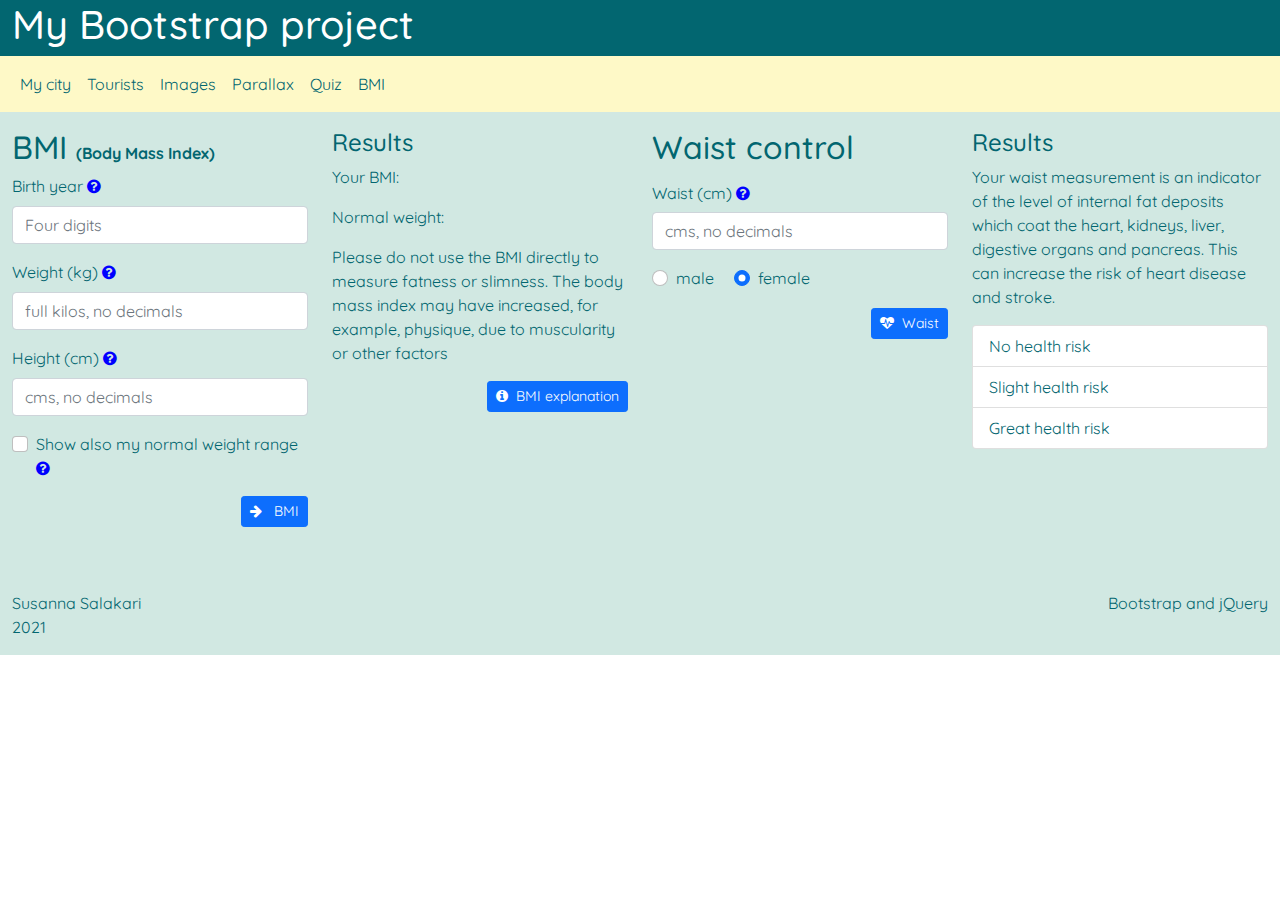
==== bmiSS.html @ 820cb2cc "jQuery + Bootstrap course work" ====
<!DOCTYPE html>
<html lang="en">
<head>
    <meta charset="UTF-8">
    <meta http-equiv="X-UA-Compatible" content="IE=edge">
    <meta name="viewport" content="width=device-width, initial-scale=1.0">
    <meta content="Susanna Salakari" name="author">
    <title>BMI, My Bootstrap project - SS</title>
    <link rel="stylesheet" href="css/bootstrap.css">
    <link rel="stylesheet" href="https://stackpath.bootstrapcdn.com/font-awesome/4.7.0/css/font-awesome.min.css" integrity="sha384-wvfXpqpZZVQGK6TAh5PVlGOfQNHSoD2xbE+QkPxCAFlNEevoEH3Sl0sibVcOQVnN" crossorigin="anonymous">
    <link rel="stylesheet" href="css/salakari.css">
</head>
<body>
    <main class="container-fluid">

        <!-- <div class="col-md  border-end border-secondary">
            <h2>Messages</h2>
            <button id="message2" class="btn btn-secondary"
                type="button" onclick="message2();">Message 2</button>                       
        </div>    -->

        <header class="row">
            <div class="col-12">
                <h1>My Bootstrap project</h1>
            </div>
            <!-- navbar: perusasettelu -->
            <nav class="navbar navbar-expand-md navbar-light bg-light">
                <!-- <div class="container-fluid"> -->
                    <!-- hampurilaisvalikko -->
                    <button type="button" class="navbar-toggler"
                    data-bs-toggle="collapse" data-bs-target="#valikko"
                    aria-controls="valikko" aria-expanded="false"
                    aria-label="Toggle navigation">
                    <span class="navbar-toggler-icon"></span>
                    </button>
                    <!-- tästä alkaa varsinainen valikko -->
                    <div class="collapse navbar-collapse" id="valikko">
                        <ul class="navbar-nav">
                            <li class="nav-item">
                                <a class="nav-link" aria-current="page" 
                                href="index.html">My city</a>
                            </li>
                            <li class="nav-item">
                                <a class="nav-link" aria-current="page" 
                                href="touristsSS.html">Tourists</a>
                            </li>
                            <li class="nav-item">
                                <a class="nav-link" aria-current="page" 
                                href="imagesSS.html">Images</a>
                            </li>
                            <li class="nav-item">
                                <a class="nav-link" aria-current="page" 
                                href="parallaxSS.html">Parallax</a>
                            </li>
                            <li class="nav-item">
                                <a class="nav-link" aria-current="page" 
                                href="QuizSS.html">Quiz</a>
                            </li>
                            <li class="nav-item">
                                <a class="nav-link" aria-current="page" 
                                href="bmiSS.html">BMI</a>
                            </li>
                        </ul>
                    </div>
                </div>
            </nav>
        </header>

        <section class="row" id="bmipage">

            <div class="col-sm-6 col-lg-3 mt-3" >
                <h2>BMI <span id="bmismall">(Body Mass Index)</span></h2>
                <form>
                    <div class="mb-3">
                        <label for="svuosi" class="form-label">Birth year</label>
                        <a data-bs-container="body" 
                        data-bs-toggle="popover" 
                        data-bs-placement="right" 
                        title="What's my birth year?"
                        data-bs-content="Birth year is the year you were born, silly!"
                        data-bs-trigger="focus"
                        tabindex="0">
                        <i class="fa fa-question-circle" aria-hidden="true"></i>
                        </a>
                        <input type="text" class="form-control bmiinputs" id="svuosi" placeholder="Four digits">
                    </div>
                    <div class="mb-3">
                        <label for="paino" class="form-label">Weight (kg)</label>
                        <a data-bs-container="body" 
                        data-bs-toggle="popover" 
                        data-bs-placement="right" 
                        title="What is my weight?"
                        data-bs-content="Better jump on a scale and check!"
                        data-bs-trigger="focus"
                        tabindex="0">
                        <i class="fa fa-question-circle" aria-hidden="true"></i>
                        </a>
                        <input type="text" class="form-control bmiinputs" id="paino" placeholder="full kilos, no decimals">
                    </div>
                    <div class="mb-3">
                        <label for="pituus" class="form-label">Height (cm)</label>
                        <a data-bs-container="body" 
                        data-bs-toggle="popover" 
                        data-bs-placement="right" 
                        title="What is my height?"
                        data-bs-content="Measure from the top of your head to the tips of your toes - standing on tiptoes is CHEATING!"
                        data-bs-trigger="focus"
                        tabindex="0">
                        <i class="fa fa-question-circle" aria-hidden="true"></i>
                        </a>
                        <input type="text" class="form-control bmiinputs" id="pituus" placeholder="cms, no decimals">
                    </div>
                    <div class="form-check">
                        <input class="form-check-input" type="checkbox" id="shownormal">
                        <label class="form-check-label" for="shownormal">
                          Show also my normal weight range
                        </label>
                        <a data-bs-container="body" 
                        data-bs-toggle="popover" 
                        data-bs-placement="right" 
                        title="What is normal weight range?"
                        data-bs-content="The amount you should weigh to be healthy!"
                        data-bs-trigger="focus"
                        tabindex="0">
                        <i class="fa fa-question-circle" aria-hidden="true"></i>
                        </a>
                    </div>

                    <div class="text-end mt-3">
                        <button type="button" class="btn btn-primary btn-sm" id="bmibutton">
                        <i class="fa fa-arrow-right" aria-hidden="true"></i> &nbsp; BMI</button>
                    </div>
                    <p id="testi9"></p>
                </form> 
            </div>

            <div class="col-sm-6 col-lg-3 mt-3">
                <h4>Results</h4>
                <p>Your BMI: <span id="bmiresult"></span></p>
                <p>Normal weight: <span id="normalresult"></span></p>
                <p>Please do not use the BMI directly to measure
                    fatness or slimness. The body mass index may
                    have increased, for example, physique, due to
                    muscularity or other factors
                </p>
                <div class="text-end mt-3">
                    <button class="btn btn-primary btn-sm mb-3" type="button" data-bs-toggle="collapse" 
                        data-bs-target="#collapseExample" aria-expanded="false" aria-controls="collapseExample" id="bmiexpbtn">
                        <i class="fa fa-info-circle" aria-hidden="true"></i>&nbsp; BMI explanation
                    </button>
                </div>
                <div class="collapse" id="collapseExample">
                    <div class="card card-body">
                        <ul class="list-group" id="bmiexpl">
                            <li class="list-group-item range1" id="bmi1"> Severly underweight (BMI < 17)</li>
                            <li class="list-group-item range1" id="bmi2"> Underweight (BMI = 17 - < 18.5)</li>
                            <li class="list-group-item range1" id="bmi3"> Normal weight (BMI = 18.5 - < 25)</li>
                            <li class="list-group-item range1" id="bmi4"> Overweight (BMI = 25 - < 30)</li>
                            <li class="list-group-item range1" id="bmi5"> Moderately obese (BMI = 30 - < 35)</li>
                            <li class="list-group-item range1" id="bmi6"> Severely obese (BMI = 35 - < 40)</li>
                            <li class="list-group-item range1" id="bmi7"> Very severely obese (BMI >= 40)</li>
                        </ul>
                    </div>
                  </div>

            </div>

            <div class="col-sm-6 col-lg-3 mt-3"> 
                <h2>Waist control</h2>
                <div>
                    <label for="waist" class="col-form-label">Waist (cm)
                    </label>                        
                    <a data-bs-container="body" 
                    data-bs-toggle="popover" 
                    data-bs-placement="right" 
                    title="Where exactly is waist?"
                    data-bs-content="Waist is the part of the body between the pelvis and the stomach."
                    data-bs-trigger="focus"
                    tabindex="0">
                    <i class="fa fa-question-circle" aria-hidden="true"></i>
                    </a>
                    <div>
                        <input type="text" class="form-control" id="waist" placeholder="cms, no decimals">
                    </div>
                </div>

                <!-- <i class="fa fa-question-circle-o" aria-hidden="true"></i> -->

                <div class="mt-3">
                    <div class="form-check form-check-inline">
                        <input class="form-check-input" type="radio" name="gender" id="male" value="1"  >
                        <label class="form-check-label" for="male">
                          male
                        </label>
                    </div>
                    <div class="form-check form-check-inline" checked>
                        <input class="form-check-input" type="radio" name="gender" id="female" value="2" checked>
                        <label class="form-check-label" for="female">
                          female
                        </label>
                    </div>
                </div>

                <div class="text-end mt-3">
                    <button type="button" class="btn btn-primary btn-sm" id="calcwaist"><i class="fa fa-heartbeat" aria-hidden="true"></i>&nbsp; Waist</button>
                </div>

            </div>

            <div class="col-sm-6 col-lg-3 mt-3">
                <h4>Results</h4>
                <p>Your waist measurement is an indicator of the
                    level of internal fat deposits which coat the
                    heart, kidneys, liver, digestive organs and
                    pancreas. This can increase the risk of heart
                    disease and stroke.
                </p>

                <ul class="list-group">
                    <li class="list-group-item range2" id="health1">No health risk</li>
                    <li class="list-group-item range2" id="health2">Slight health risk</li>
                    <li class="list-group-item range2" id="health3">Great health risk</li>
                </ul>
            </div>

        </section>

        <footer class="row mt-5">
            <div class="col-12 col-md-6">
                <p class="text-center text-md-start">Susanna Salakari<br>2021</p>
            </div>
            <div class="col-12 col-md-6">
                <p class="text-center text-md-end">Bootstrap and jQuery</p>
            </div>
        </footer>

    </main>

    <!--  modal window definition -->
    <div class="modal" tabindex="-1" id="mymessage">
        <div class="modal-dialog">
            <div class="modal-content">
                <div class="modal-header">
                    <h5 class="modal-title" id="m_title">Missing input</h5>
                    <button type="button" class="btn-close" data-bs-dismiss="modal" aria-label="Close"></button>
                </div>
                <div class="modal-body" id="m_body">
                    <p>You need to write all input data</p>
                </div>
                <div class="modal-footer">
                    <button type="button" class="btn btn-primary" data-bs-dismiss="modal">Close</button>                        
                </div>
            </div>
        </div>
    </div>    


    <script src="https://cdn.jsdelivr.net/npm/@popperjs/core@2.6.0/dist/umd/popper.min.js" 
        integrity="sha384-KsvD1yqQ1/1+IA7gi3P0tyJcT3vR+NdBTt13hSJ2lnve8agRGXTTyNaBYmCR/Nwi" 
        crossorigin="anonymous"></script>
    <script src="https://cdn.jsdelivr.net/npm/bootstrap@5.0.0-beta2/dist/js/bootstrap.min.js" 
        integrity="sha384-nsg8ua9HAw1y0W1btsyWgBklPnCUAFLuTMS2G72MMONqmOymq585AcH49TLBQObG" 
        crossorigin="anonymous"></script>
    <script src="https://ajax.googleapis.com/ajax/libs/jquery/3.6.0/jquery.min.js"></script>
    <script src="js/salakari.js"></script>
</body>
</html>
---- css/salakari.css ----
@import url('https://fonts.googleapis.com/css2?family=Quicksand:wght@300;400;500;600;700&display=swap');

main {
    font-family: 'Quicksand', sans-serif;
    background-color: #D1E8E2;
    color: #026670;
}

p {
    color: #026670;
}

header {
    background-color: #026670;
    color: white;
}

.navbar {
    background-color: #FEF9C7 !important;
}

#valikko {
    background-color: #FEF9C7;
}

#valikko a {
    color: #026670;
}

#valikko a:hover {
    background-color: #FCE181;
    color: white;
}

.card {
    font-size: 80%;
    height: 100%;
}

.korttilinkki {
    text-decoration: none;
    color: #026670;
}

a {
    text-decoration: none;
    color: #026670;
}

a:hover {
    color: #F4976C;
}

.korttilinkki:hover {
    color: #F4976C;
}

/* .card:hover {
    background-color: lightyellow;
} */

/* .quiz {
    background-color: #DFDCE3;
} */

.quiz li{
 list-style-type: none;   
 padding-left: 40px;
}

.quiz p{
    margin-bottom: 40px;
}

.quiz ul {
padding-left: 0;
}

.quiz h6 {
    font-weight: bold;
    margin-top: 15px;
}

.form-check p {
    font-style: italic;
}

#visa {
    border-top: 1px dashed #026670;
}

.selected1 {
    background-color: green;
    color: white;
}

.wrong {
    background-color: red;
}

.right {
    font-weight: bold;
}

.not_visible {
    display: none;
}

#scorespan {
    font-style: normal;
    font-weight: bold;
}

/* #bmipage {
    font-family: Arial, Helvetica, sans-serif;
    color: black;
} */

/* #bmipage p {
    color: black;
} */

.selected {
    background-color: deepskyblue;
}

[data-bs-toggle="popover"] {
    cursor: pointer;
}

a[data-bs-toggle="popover"]:focus {
    outline: none;
}

#bmismall {
    font-size: 50%;
    font-weight: bold;
}

.fa-question-circle {
    color: blue;
}

/* main {
    background-color: snow;
    max-width: 960px;
    margin-left: auto;
    margin-right: auto;
    padding: 10px 20px 20px 20px;
    font-family: tahoma;
    border-radius: 10px;
} */

.gallery {
    max-width: 960px;
    margin-left: auto;
    margin-right: auto;
    /* padding: 10px 20px 20px 20px;  */

}

.gallery figure {
    display: inline-block;
    width: 30%;
}

img {
    max-width: 100%;
}
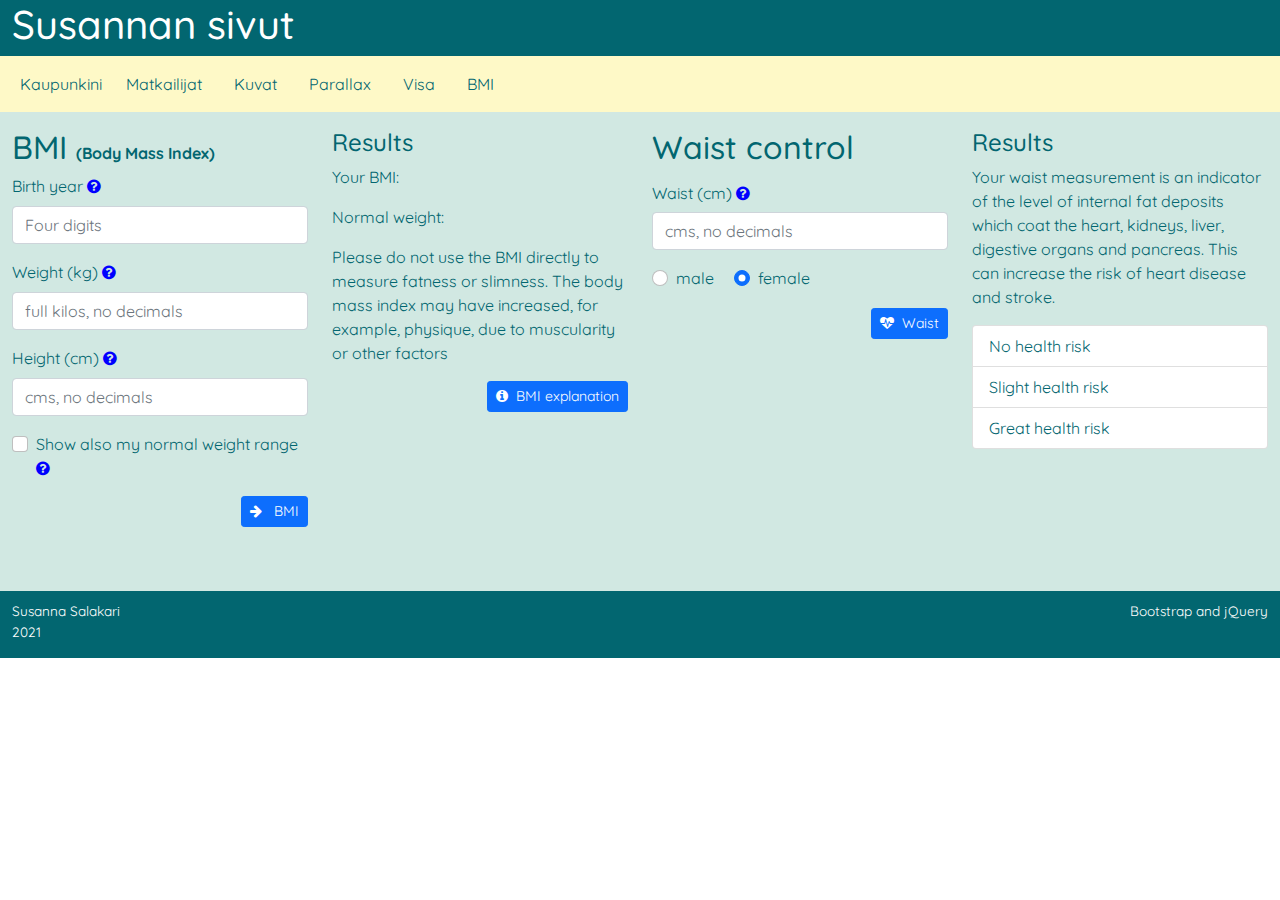
==== commit 0a10a64f: "Course work Bootstrap + jQuery - final version." ====
--- a/bmiSS.html
+++ b/bmiSS.html
@@ -5,7 +5,7 @@
     <meta http-equiv="X-UA-Compatible" content="IE=edge">
     <meta name="viewport" content="width=device-width, initial-scale=1.0">
     <meta content="Susanna Salakari" name="author">
-    <title>BMI, My Bootstrap project - SS</title>
+    <title>BMI, Susannan sivut - SS</title>
     <link rel="stylesheet" href="css/bootstrap.css">
     <link rel="stylesheet" href="https://stackpath.bootstrapcdn.com/font-awesome/4.7.0/css/font-awesome.min.css" integrity="sha384-wvfXpqpZZVQGK6TAh5PVlGOfQNHSoD2xbE+QkPxCAFlNEevoEH3Sl0sibVcOQVnN" crossorigin="anonymous">
     <link rel="stylesheet" href="css/salakari.css">
@@ -13,19 +13,12 @@
 <body>
     <main class="container-fluid">
 
-        <!-- <div class="col-md  border-end border-secondary">
-            <h2>Messages</h2>
-            <button id="message2" class="btn btn-secondary"
-                type="button" onclick="message2();">Message 2</button>                       
-        </div>    -->
-
         <header class="row">
             <div class="col-12">
-                <h1>My Bootstrap project</h1>
+                <h1>Susannan sivut</h1>
             </div>
             <!-- navbar: perusasettelu -->
             <nav class="navbar navbar-expand-md navbar-light bg-light">
-                <!-- <div class="container-fluid"> -->
                     <!-- hampurilaisvalikko -->
                     <button type="button" class="navbar-toggler"
                     data-bs-toggle="collapse" data-bs-target="#valikko"
@@ -38,38 +31,37 @@
                         <ul class="navbar-nav">
                             <li class="nav-item">
                                 <a class="nav-link" aria-current="page" 
-                                href="index.html">My city</a>
-                            </li>
-                            <li class="nav-item">
-                                <a class="nav-link" aria-current="page" 
-                                href="touristsSS.html">Tourists</a>
-                            </li>
-                            <li class="nav-item">
-                                <a class="nav-link" aria-current="page" 
-                                href="imagesSS.html">Images</a>
-                            </li>
-                            <li class="nav-item">
+                                href="index.html">Kaupunkini</a>
+                            </li>
+                            <li class="nav-item px-2">
+                                <a class="nav-link" aria-current="page" 
+                                href="touristsSS.html">Matkailijat</a>
+                            </li>
+                            <li class="nav-item px-2">
+                                <a class="nav-link" aria-current="page" 
+                                href="imagesSS.html">Kuvat</a>
+                            </li>
+                            <li class="nav-item px-2">
                                 <a class="nav-link" aria-current="page" 
                                 href="parallaxSS.html">Parallax</a>
                             </li>
-                            <li class="nav-item">
-                                <a class="nav-link" aria-current="page" 
-                                href="QuizSS.html">Quiz</a>
-                            </li>
-                            <li class="nav-item">
+                            <li class="nav-item px-2">
+                                <a class="nav-link" aria-current="page" 
+                                href="QuizSS.html">Visa</a>
+                            </li>
+                            <li class="nav-item px-2">
                                 <a class="nav-link" aria-current="page" 
                                 href="bmiSS.html">BMI</a>
                             </li>
                         </ul>
                     </div>
-                </div>
-            </nav>
+                </nav>
         </header>
 
         <section class="row" id="bmipage">
 
             <div class="col-sm-6 col-lg-3 mt-3" >
-                <h2>BMI <span id="bmismall">(Body Mass Index)</span></h2>
+                <h2 class="h2bmi">BMI <span id="bmismall">(Body Mass Index)</span></h2>
                 <form>
                     <div class="mb-3">
                         <label for="svuosi" class="form-label">Birth year</label>
@@ -166,7 +158,7 @@
             </div>
 
             <div class="col-sm-6 col-lg-3 mt-3"> 
-                <h2>Waist control</h2>
+                <h2 class="h2bmi">Waist control</h2>
                 <div>
                     <label for="waist" class="col-form-label">Waist (cm)
                     </label>                        
--- a/css/salakari.css
+++ b/css/salakari.css
@@ -15,6 +15,17 @@
     color: white;
 }
 
+footer {
+    background-color: #026670;
+    color: white;
+    padding-top: 10px;
+}
+
+footer p {
+    color: white;
+    font-size: 85%;
+}
+
 .navbar {
     background-color: #FEF9C7 !important;
 }
@@ -29,6 +40,14 @@
 
 #valikko a:hover {
     background-color: #FCE181;
+    color: white;
+}
+
+.index a {
+    color: #F4976C;
+}
+
+.index a:hover {
     color: white;
 }
 
@@ -55,25 +74,17 @@
     color: #F4976C;
 }
 
-/* .card:hover {
-    background-color: lightyellow;
-} */
-
-/* .quiz {
-    background-color: #DFDCE3;
-} */
-
 .quiz li{
  list-style-type: none;   
  padding-left: 40px;
 }
 
 .quiz p{
-    margin-bottom: 40px;
+    margin-bottom: 30px;
 }
 
 .quiz ul {
-padding-left: 0;
+    padding-left: 0;
 }
 
 .quiz h6 {
@@ -85,8 +96,9 @@
     font-style: italic;
 }
 
-#visa {
+.visa {
     border-top: 1px dashed #026670;
+    padding-left: 0;
 }
 
 .selected1 {
@@ -96,10 +108,13 @@
 
 .wrong {
     background-color: red;
+    color: white;
 }
 
 .right {
-    font-weight: bold;
+    font-style: italic;
+    color: white;
+    background-color: green;
 }
 
 .not_visible {
@@ -110,15 +125,6 @@
     font-style: normal;
     font-weight: bold;
 }
-
-/* #bmipage {
-    font-family: Arial, Helvetica, sans-serif;
-    color: black;
-} */
-
-/* #bmipage p {
-    color: black;
-} */
 
 .selected {
     background-color: deepskyblue;
@@ -141,27 +147,10 @@
     color: blue;
 }
 
-/* main {
-    background-color: snow;
-    max-width: 960px;
-    margin-left: auto;
-    margin-right: auto;
-    padding: 10px 20px 20px 20px;
-    font-family: tahoma;
-    border-radius: 10px;
-} */
-
 .gallery {
     max-width: 960px;
     margin-left: auto;
     margin-right: auto;
-    /* padding: 10px 20px 20px 20px;  */
-
-}
-
-.gallery figure {
-    display: inline-block;
-    width: 30%;
 }
 
 img {
